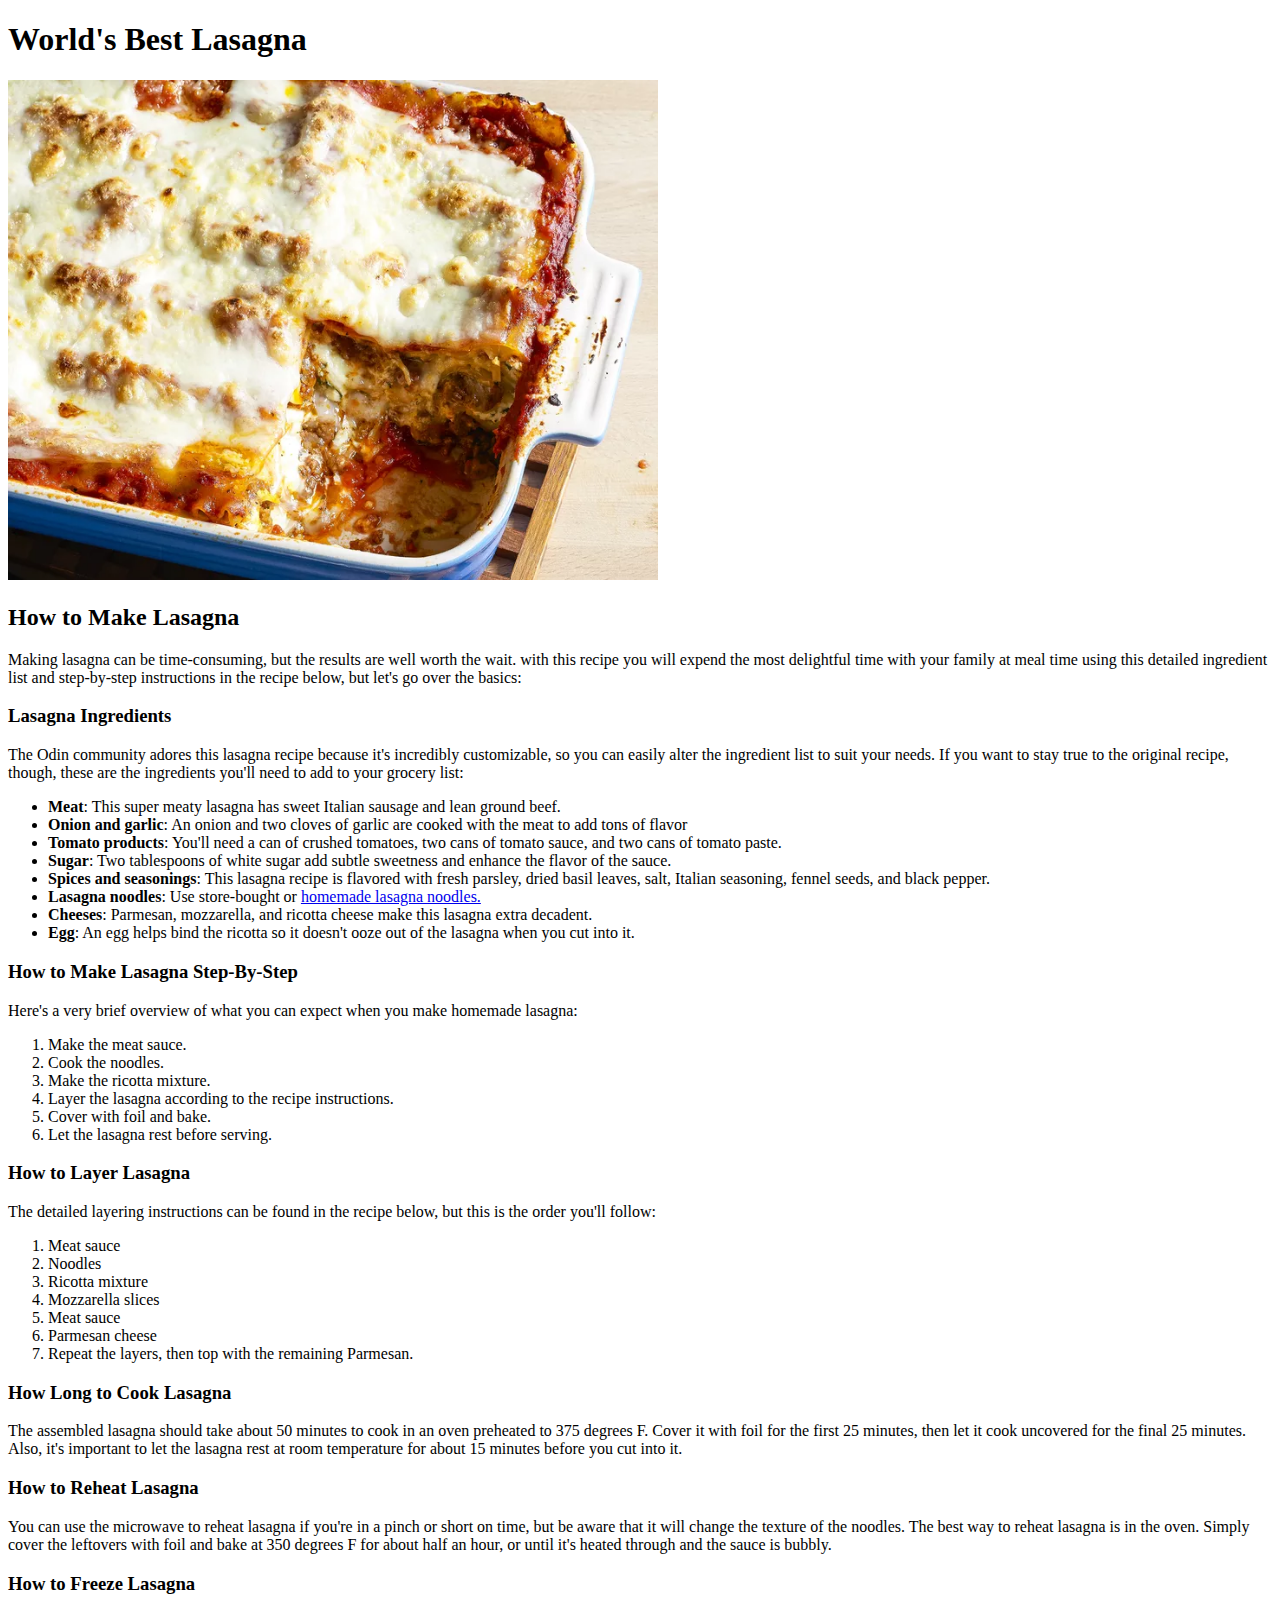
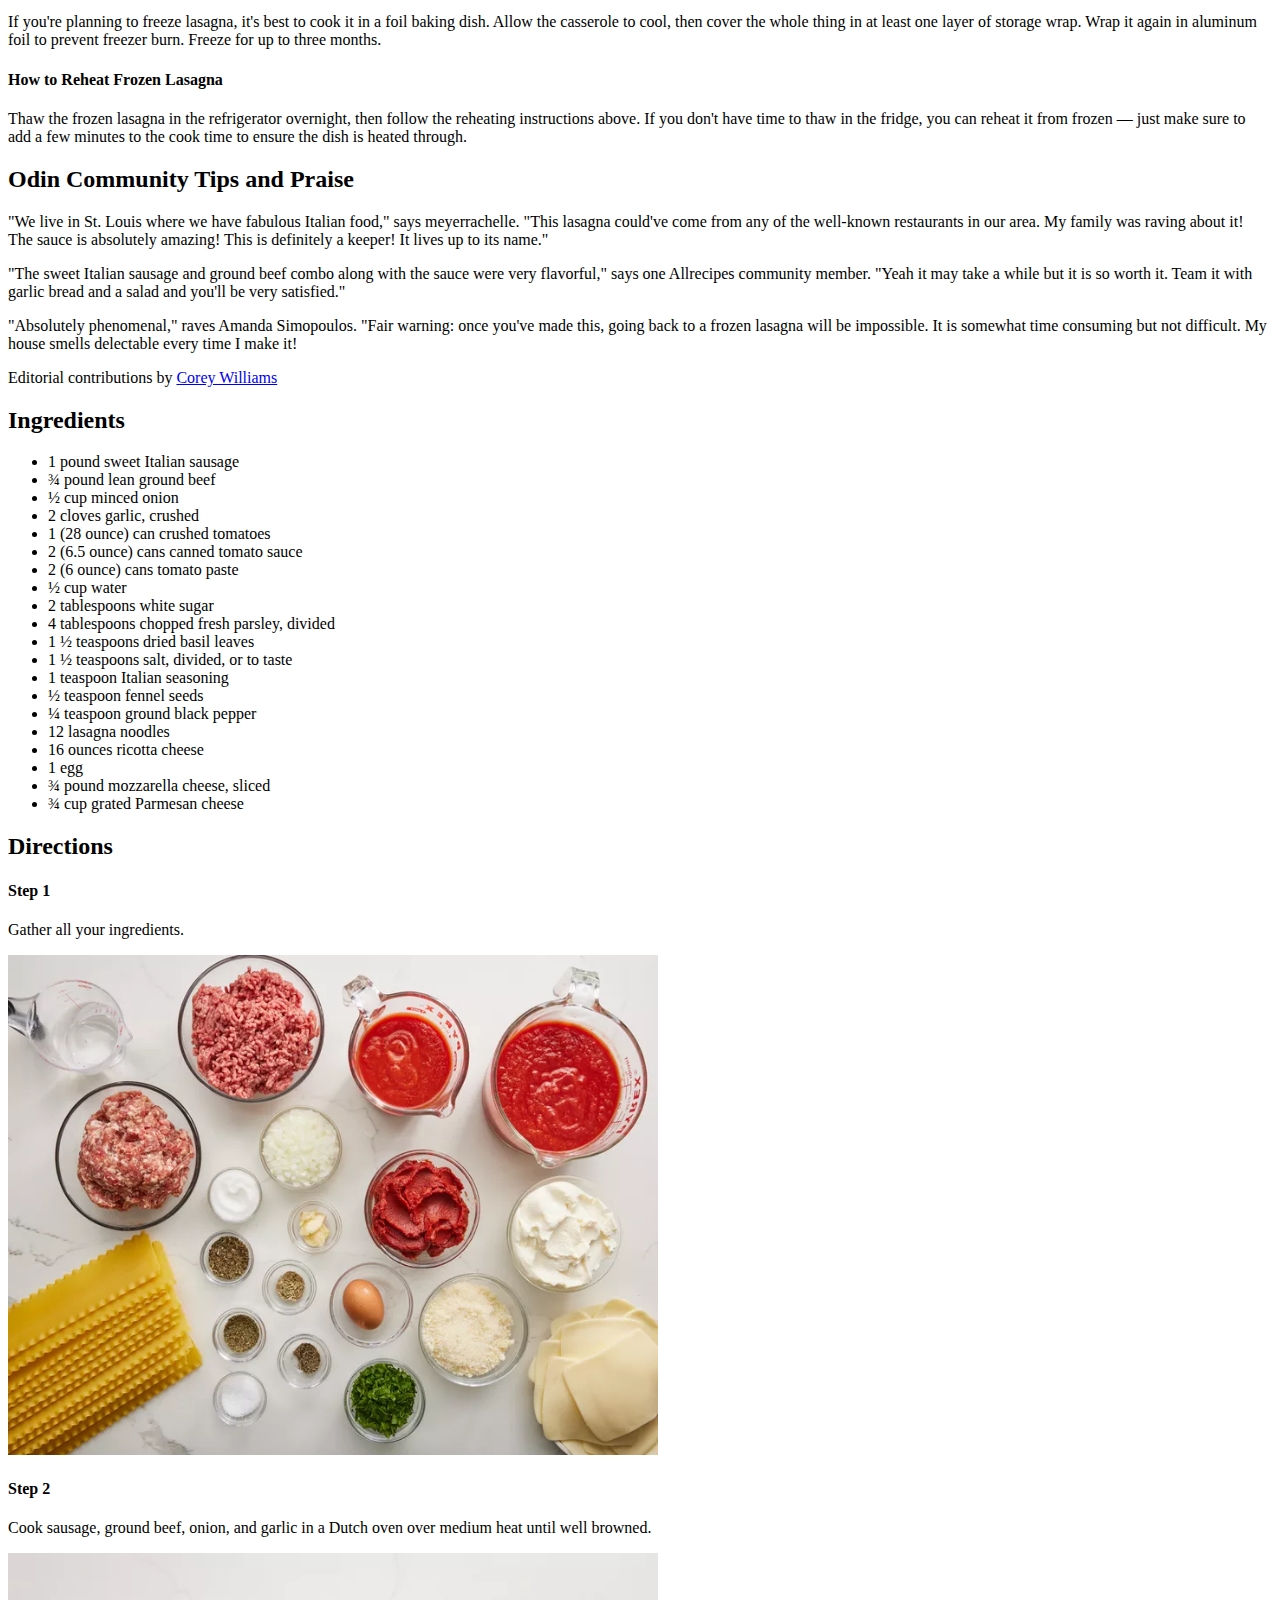
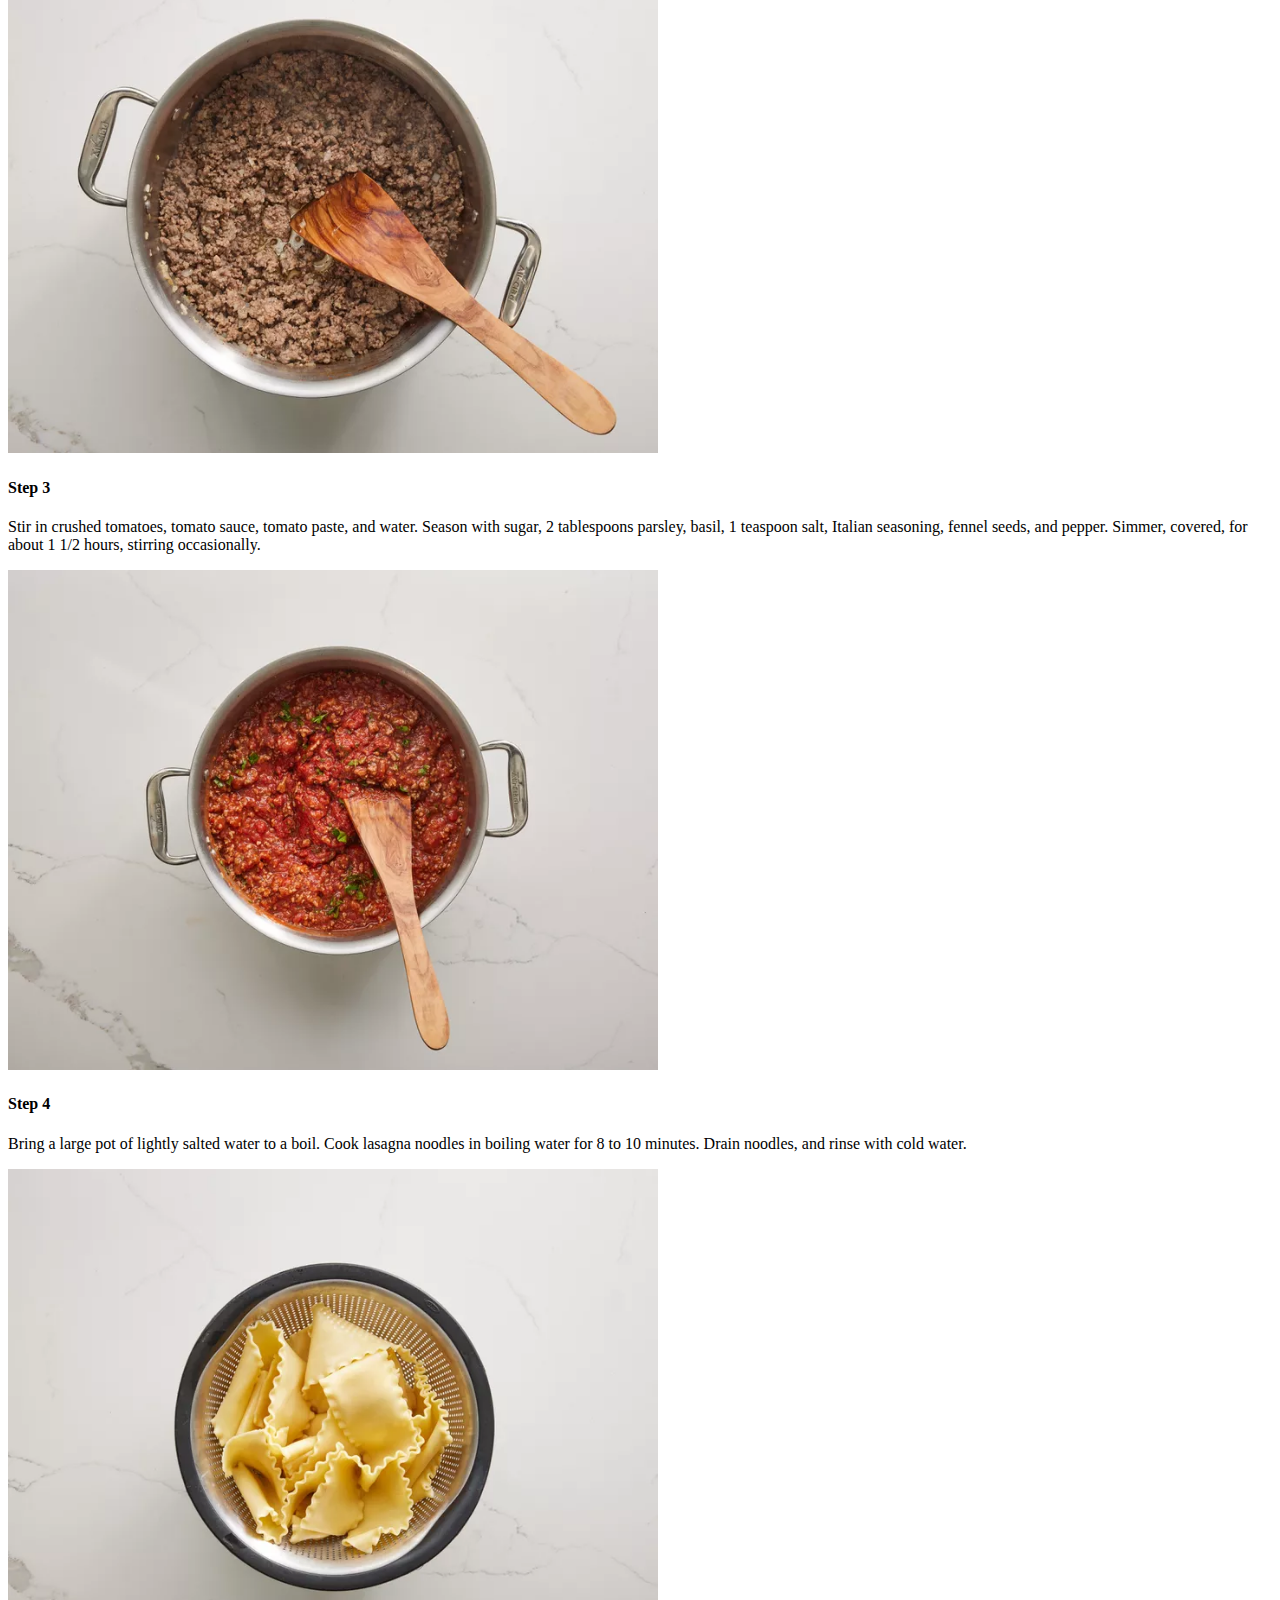
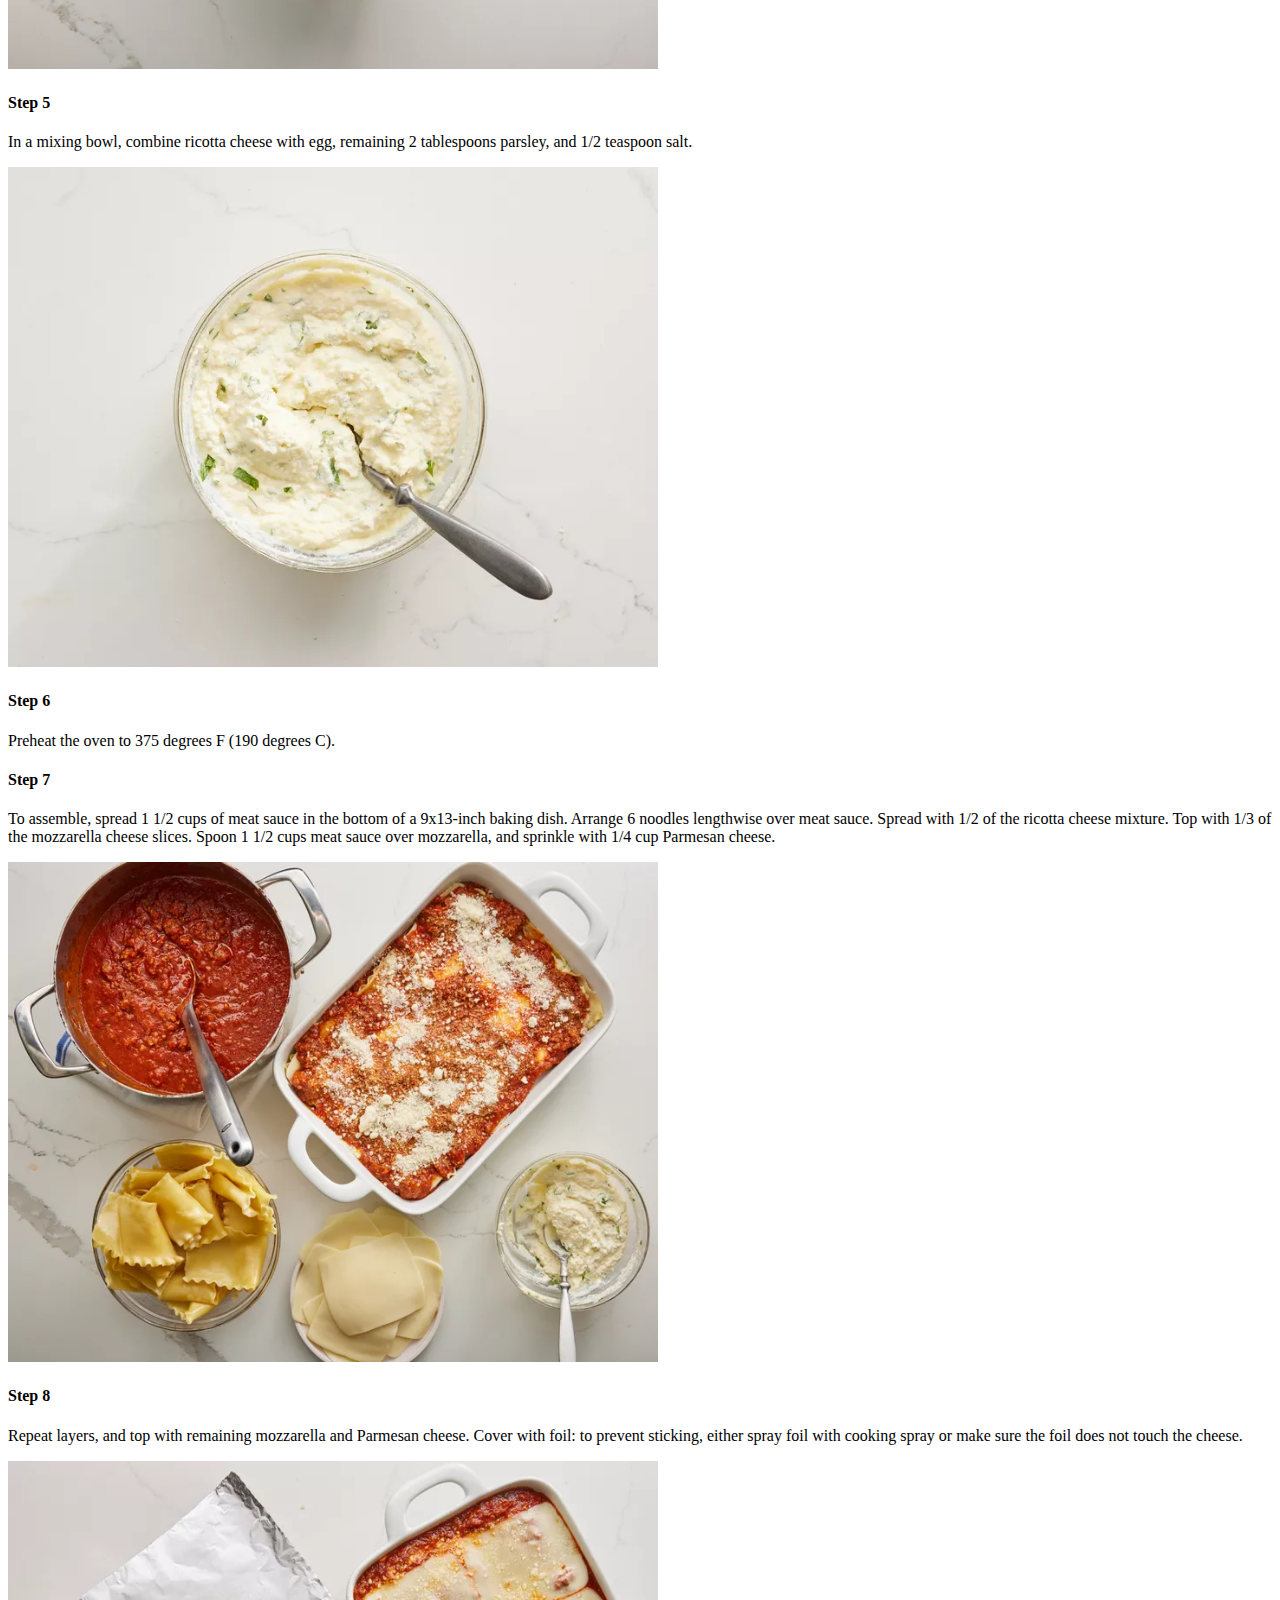
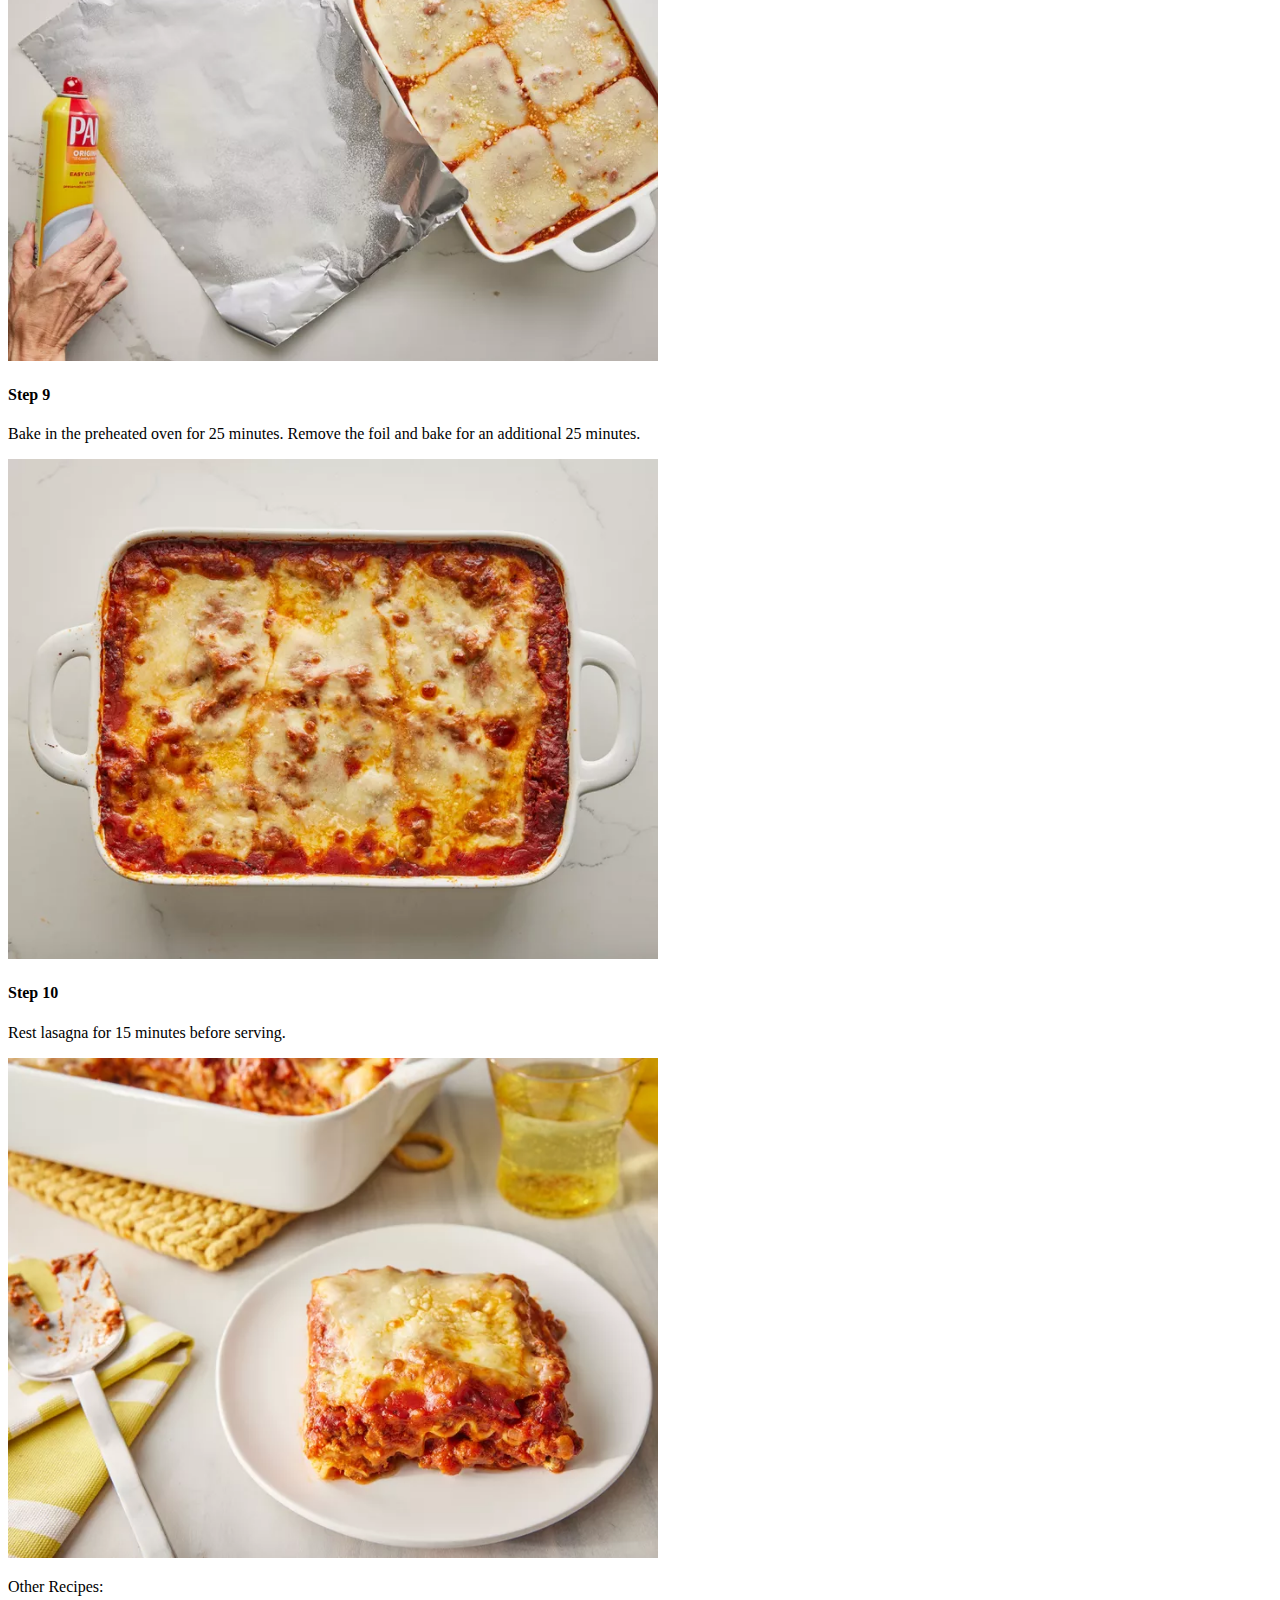
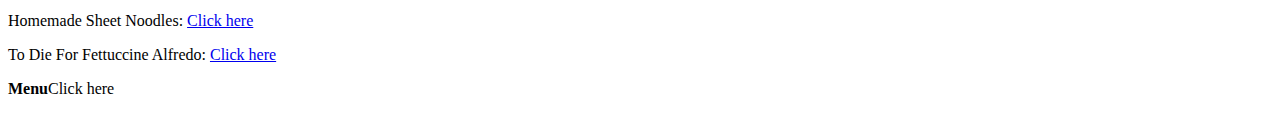
==== recipes/lasagna.html @ e04ec713 "Started the files, followed the instructions and added couple of webs" ====
<!DOCTYPE html>
<html lang="en">
<head>
    <meta charset="UTF-8">
    <meta name="viewport" content="width=device-width, initial-scale=1.0">
    <title>Lasagna recipe</title>
</head>
<body>

    <h1>World's Best Lasagna</h1>

     <p><img src="../img/Lasagna/header.jpg" height="500" width="650" alt="delicious lasagna image"></p>

    <p><h2>How to Make Lasagna</h2></p>
    <p>Making lasagna can be time-consuming, but the results are well worth the wait. with this recipe you will expend the most delightful time with your family at meal time using this detailed ingredient list and step-by-step instructions in the recipe below, but let's go over the basics: </p>
    <p><h3>Lasagna Ingredients</h3></p>
    
    <p>The Odin community adores this lasagna recipe because it's incredibly customizable, so you can easily alter the ingredient list to suit your needs. If you want to stay true to the original recipe, though, these are the ingredients you'll need to add to your grocery list: </p>
         <ul>
            <li><strong>Meat</strong>: This super meaty lasagna has sweet Italian sausage and lean ground beef.</li>
            <li><strong>Onion and garlic</strong>: An onion and two cloves of garlic are cooked with the meat to add tons of flavor</li>
            <li><strong>Tomato products</strong>: You'll need a can of crushed tomatoes, two cans of tomato sauce, and two cans of tomato paste.</li>
            <li><strong>Sugar</strong>: Two tablespoons of white sugar add subtle sweetness and enhance the flavor of the sauce.</li>
            <li><strong>Spices and seasonings</strong>: This lasagna recipe is flavored with fresh parsley, dried basil leaves, salt, Italian seasoning, fennel seeds, and black pepper.</li>
            <li><strong>Lasagna noodles</strong>: Use store-bought or <a href="./homemadenoodles.html" target="_blank" rel="noopener noreferrer"> homemade lasagna noodles.</a></li>
            <li><strong>Cheeses</strong>: Parmesan, mozzarella, and ricotta cheese make this lasagna extra decadent.</li>
            <li><strong>Egg</strong>: An egg helps bind the ricotta so it doesn't ooze out of the lasagna when you cut into it.</li>
         </ul>

    <p><h3>How to Make Lasagna Step-By-Step</h3></p>
    <p>Here's a very brief overview of what you can expect when you make homemade lasagna: </p>

         <ol>
            <li>Make the meat sauce.</li>
            <li>Cook the noodles.</li>
            <li>Make the ricotta mixture.</li>
            <li>Layer the lasagna according to the recipe instructions.</li>
            <li>Cover with foil and bake.</li>
            <li>Let the lasagna rest before serving.</li>
         </ol>

    <p><h3> How to Layer Lasagna</h3></p>
    <p>The detailed layering instructions can be found in the recipe below, but this is the order you'll follow: </p>

         <ol>
             <li>Meat sauce</li>
                    <li>Noodles</li>
                    <li>Ricotta mixture</li>
                    <li>Mozzarella slices</li>
                    <li>Meat sauce</li>
                    <li>Parmesan cheese</li>
                    <li>Repeat the layers, then top with the remaining Parmesan.</li>
         </ol>

    <p><h3>How Long to Cook Lasagna</h3></p>
    <p>The assembled lasagna should take about 50 minutes to cook in an oven preheated to 375 degrees F. Cover it with foil for the first 25 minutes, then let it cook uncovered for the final 25 minutes. Also, it's important to let the lasagna rest at room temperature for about 15 minutes before you cut into it. </p>

    <p><h3>How to Reheat Lasagna</h3></p>
    <p>You can use the microwave to reheat lasagna if you're in a pinch or short on time, but be aware that it will change the texture of the noodles. The best way to reheat lasagna is in the oven. Simply cover the leftovers with foil and bake at 350 degrees F for about half an hour, or until it's heated through and the sauce is bubbly. </p>

    <p><h3>How to Freeze Lasagna </h3></p>
    <p>If you're planning to freeze lasagna, it's best to cook it in a foil baking dish. Allow the casserole to cool, then cover the whole thing in at least one layer of storage wrap. Wrap it again in aluminum foil to prevent freezer burn. Freeze for up to three months. </p>

    <p><h4>How to Reheat Frozen Lasagna </h4></p>
    <p>Thaw the frozen lasagna in the refrigerator overnight, then follow the reheating instructions above. If you don't have time to thaw in the fridge, you can reheat it from frozen — just make sure to add a few minutes to the cook time to ensure the dish is heated through. </p>

    <p><h2>Odin Community Tips and Praise</h2></p>
    <p> "We live in St. Louis where we have fabulous Italian food," says meyerrachelle. "This lasagna could've come from any of the well-known restaurants in our area. My family was raving about it! The sauce is absolutely amazing! This is definitely a keeper! It lives up to its name."
    <p>"The sweet Italian sausage and ground beef combo along with the sauce were very flavorful," says one Allrecipes community member. "Yeah it may take a while but it is so worth it. Team it with garlic bread and a salad and you'll be very satisfied."</p>
    <p>"Absolutely phenomenal," raves Amanda Simopoulos. "Fair warning: once you've made this, going back to a frozen lasagna will be impossible. It is somewhat time consuming but not difficult. My house smells delectable every time I make it!</p>
    <p>Editorial contributions by <a href="https://www.allrecipes.com/author/corey-williams/">Corey Williams</a> </p>

    <p><h2><strong>Ingredients</strong></h2></p>
    <ul>
        <li>1 pound sweet Italian sausage</li>
        <li>¾ pound lean ground beef</li>
        <li>½ cup minced onion</li>
        <li>2 cloves garlic, crushed</li>
        <li>1 (28 ounce) can crushed tomatoes</li>
        <li>2 (6.5 ounce) cans canned tomato sauce</li>
        <li>2 (6 ounce) cans tomato paste</li>
        <li>½ cup water</li>
        <li>2 tablespoons white sugar</li>
        <li>4 tablespoons chopped fresh parsley, divided</li>
        <li>1 ½ teaspoons dried basil leaves</li>
        <li>1 ½ teaspoons salt, divided, or to taste</li>
        <li>1 teaspoon Italian seasoning</li>
        <li>½ teaspoon fennel seeds</li>
        <li>¼ teaspoon ground black pepper</li>
        <li>12 lasagna noodles</li>
        <li>16 ounces ricotta cheese</li>
        <li>1 egg</li>
        <li>¾ pound mozzarella cheese, sliced</li>
        <li>¾ cup grated Parmesan cheese</li>
    </ul>

    <p><h2>Directions</h2></p>
    <p><h4><strong>Step 1</strong></h4></p>
    <p>Gather all your ingredients. </p>
    <img src="../img/Lasagna/step1.jgp" alt="Image of all ingredient together" height="500" width="650">
   
    <p><h4><strong>Step 2</strong></h4></p>
    <p>Cook sausage, ground beef, onion, and garlic in a Dutch oven over medium heat until well browned. </p>
    <img src="../img/Lasagna/step2.jpg" alt="brown ground beef" height="500" width="650">

    <p><h4><strong>Step 3</strong></h4></p>
    <p>Stir in crushed tomatoes, tomato sauce, tomato paste, and water. Season with sugar, 2 tablespoons parsley, basil, 1 teaspoon salt, Italian seasoning, fennel seeds, and pepper. Simmer, covered, for about 1 1/2 hours, stirring occasionally. </p>
    <img src="../img/Lasagna/step3.jpg" alt="Photo of the salsa" height="500" width="650">

    <p><h4><strong>Step 4</strong></h4></p>
    <p>Bring a large pot of lightly salted water to a boil. Cook lasagna noodles in boiling water for 8 to 10 minutes. Drain noodles, and rinse with cold water. </p>
    <img src="../img/Lasagna/step4.jpg" alt="image of the noodles" height="500" width="650">

    <p><h4><strong>Step 5</strong></h4></p>
    <p>In a mixing bowl, combine ricotta cheese with egg, remaining 2 tablespoons parsley, and 1/2 teaspoon salt. </p>
    <img src="../img/Lasagna/step5.jpg" alt="Mix of Egg with riccotta cheese" height="500" width="650">

    <p><h4><strong>Step 6</strong></h4></p>
    <p>Preheat the oven to 375 degrees F (190 degrees C). </p>

    <p><h4><strong>Step 7</strong></h4></p>
    <p>To assemble, spread 1 1/2 cups of meat sauce in the bottom of a 9x13-inch baking dish. Arrange 6 noodles lengthwise over meat sauce. Spread with 1/2 of the ricotta cheese mixture. Top with 1/3 of the mozzarella cheese slices. Spoon 1 1/2 cups meat sauce over mozzarella, and sprinkle with 1/4 cup Parmesan cheese. </p>
    <img src="../img/Lasagna/step7.jpg" alt="Example of lasagna assembled" height="500" width="650">

    <p><h4><strong>Step 8</strong></h4></p>
    <p>Repeat layers, and top with remaining mozzarella and Parmesan cheese. Cover with foil: to prevent sticking, either spray foil with cooking spray or make sure the foil does not touch the cheese. </p>
    <img src="../img/Lasagna/step8.jpg" alt="oil the aluminum" height="500" width="650">

    <p><h4><strong>Step 9</strong></h4></p>
    <p>Bake in the preheated oven for 25 minutes. Remove the foil and bake for an additional 25 minutes. </p>
    <img src="../img/Lasagna/step9.jpg" alt="finished lasagna" height="500" width="650">

    <p><h4><strong>Step 10</strong></h4></p>
    <p>Rest lasagna for 15 minutes before serving. </p>
    <img src="../img/Lasagna/step10.jpg" alt="lasagna served" height="500" width="650">

    <p>Other Recipes:</p>
    <p>Homemade Sheet Noodles: <a href="../recipes/homemadenoodles.html" target="_blank" rel="noopener noreferrer">Click here</a></p>
    <p>To Die For Fettuccine Alfredo: <a href="../recipes/pastalfredo.html" target="_blank" rel="noopener noreferrer">Click here</a></p>
    <p><strong>Menu</strong><a href="../index.html"></a>Click here</p>
</body>
</html>
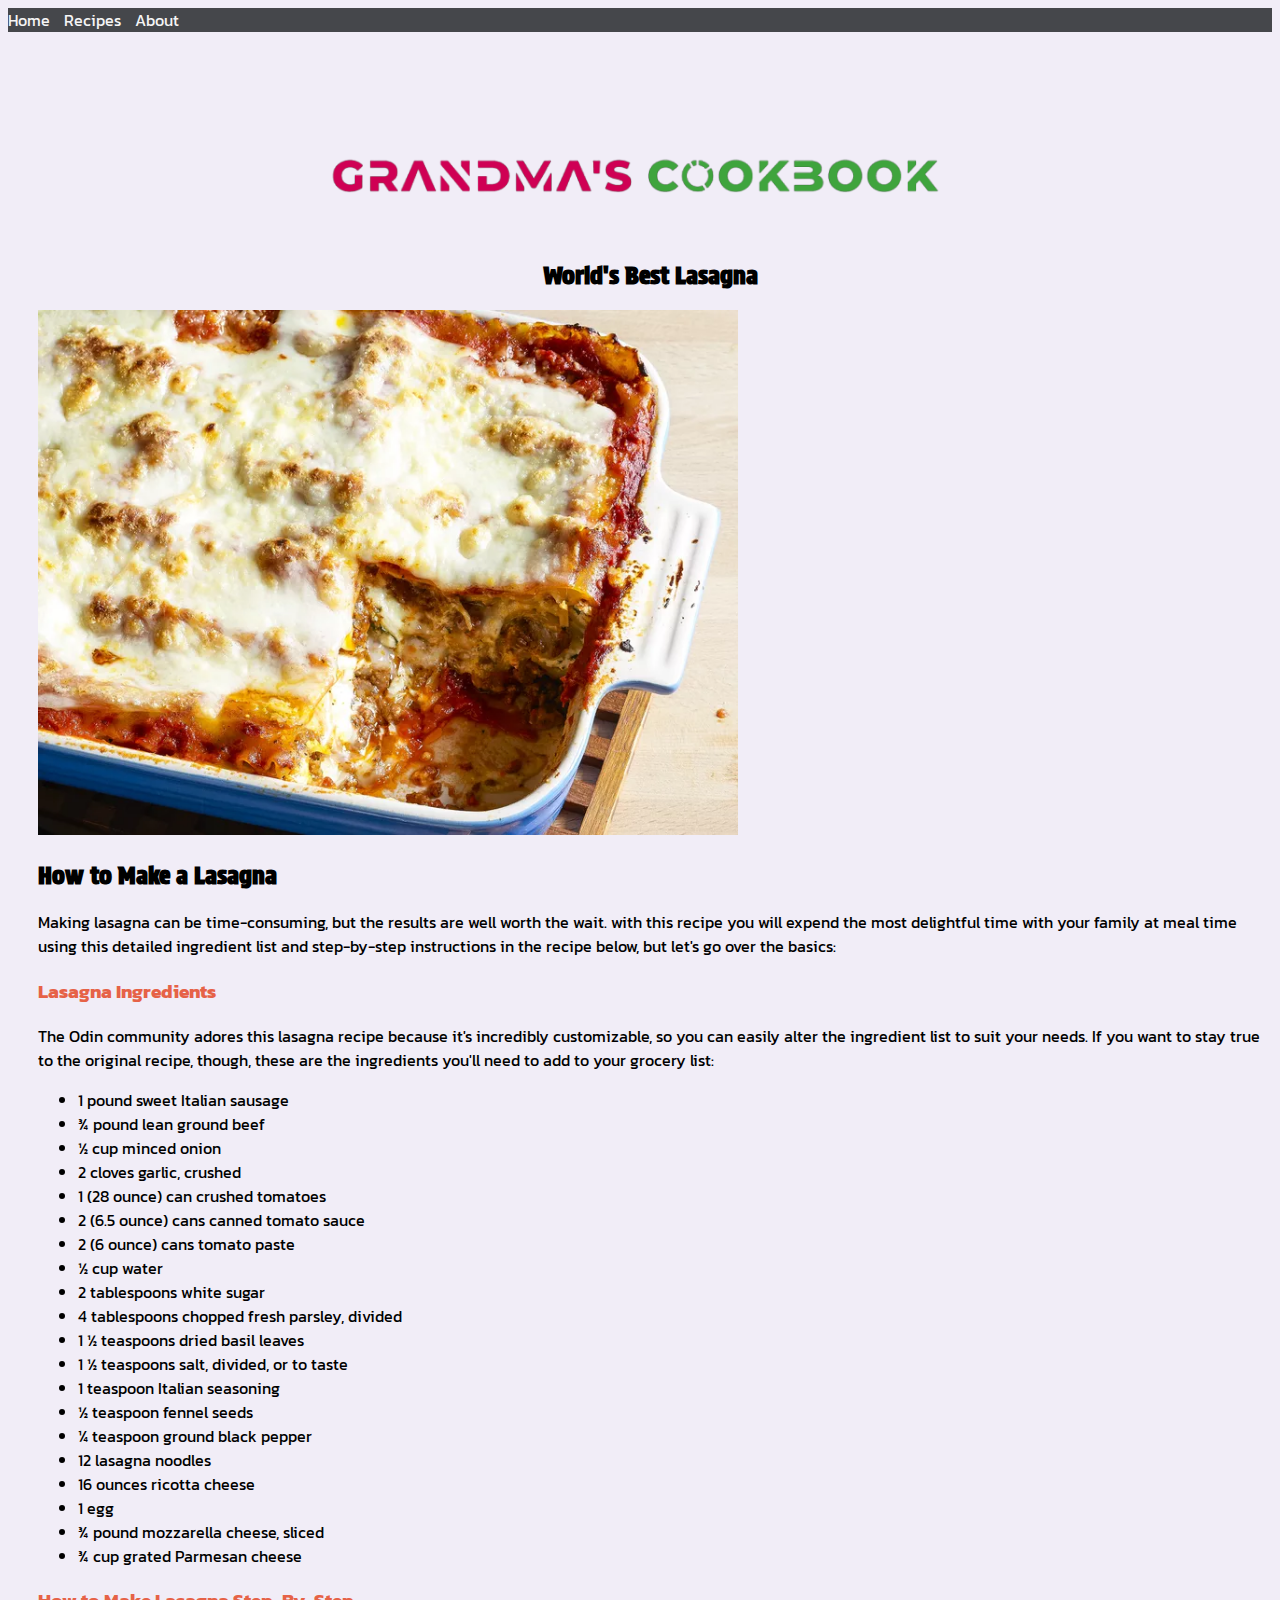
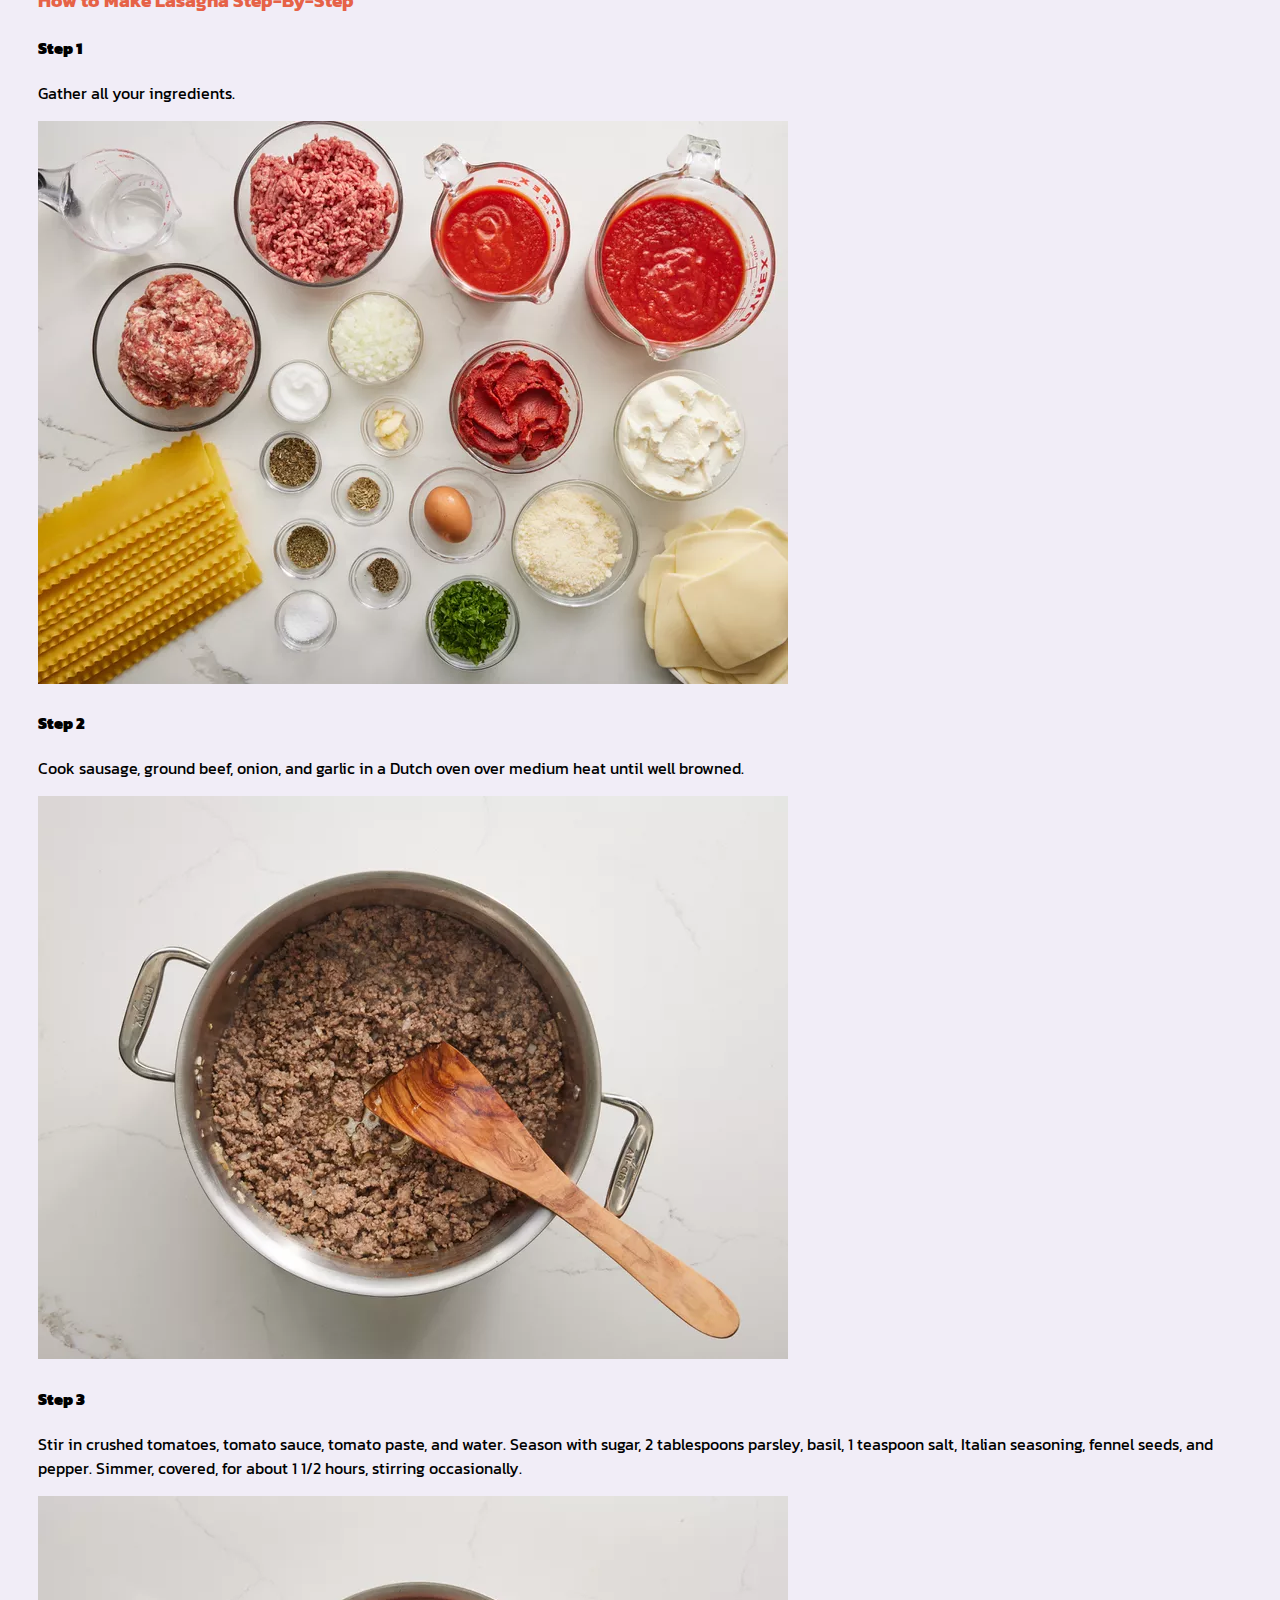
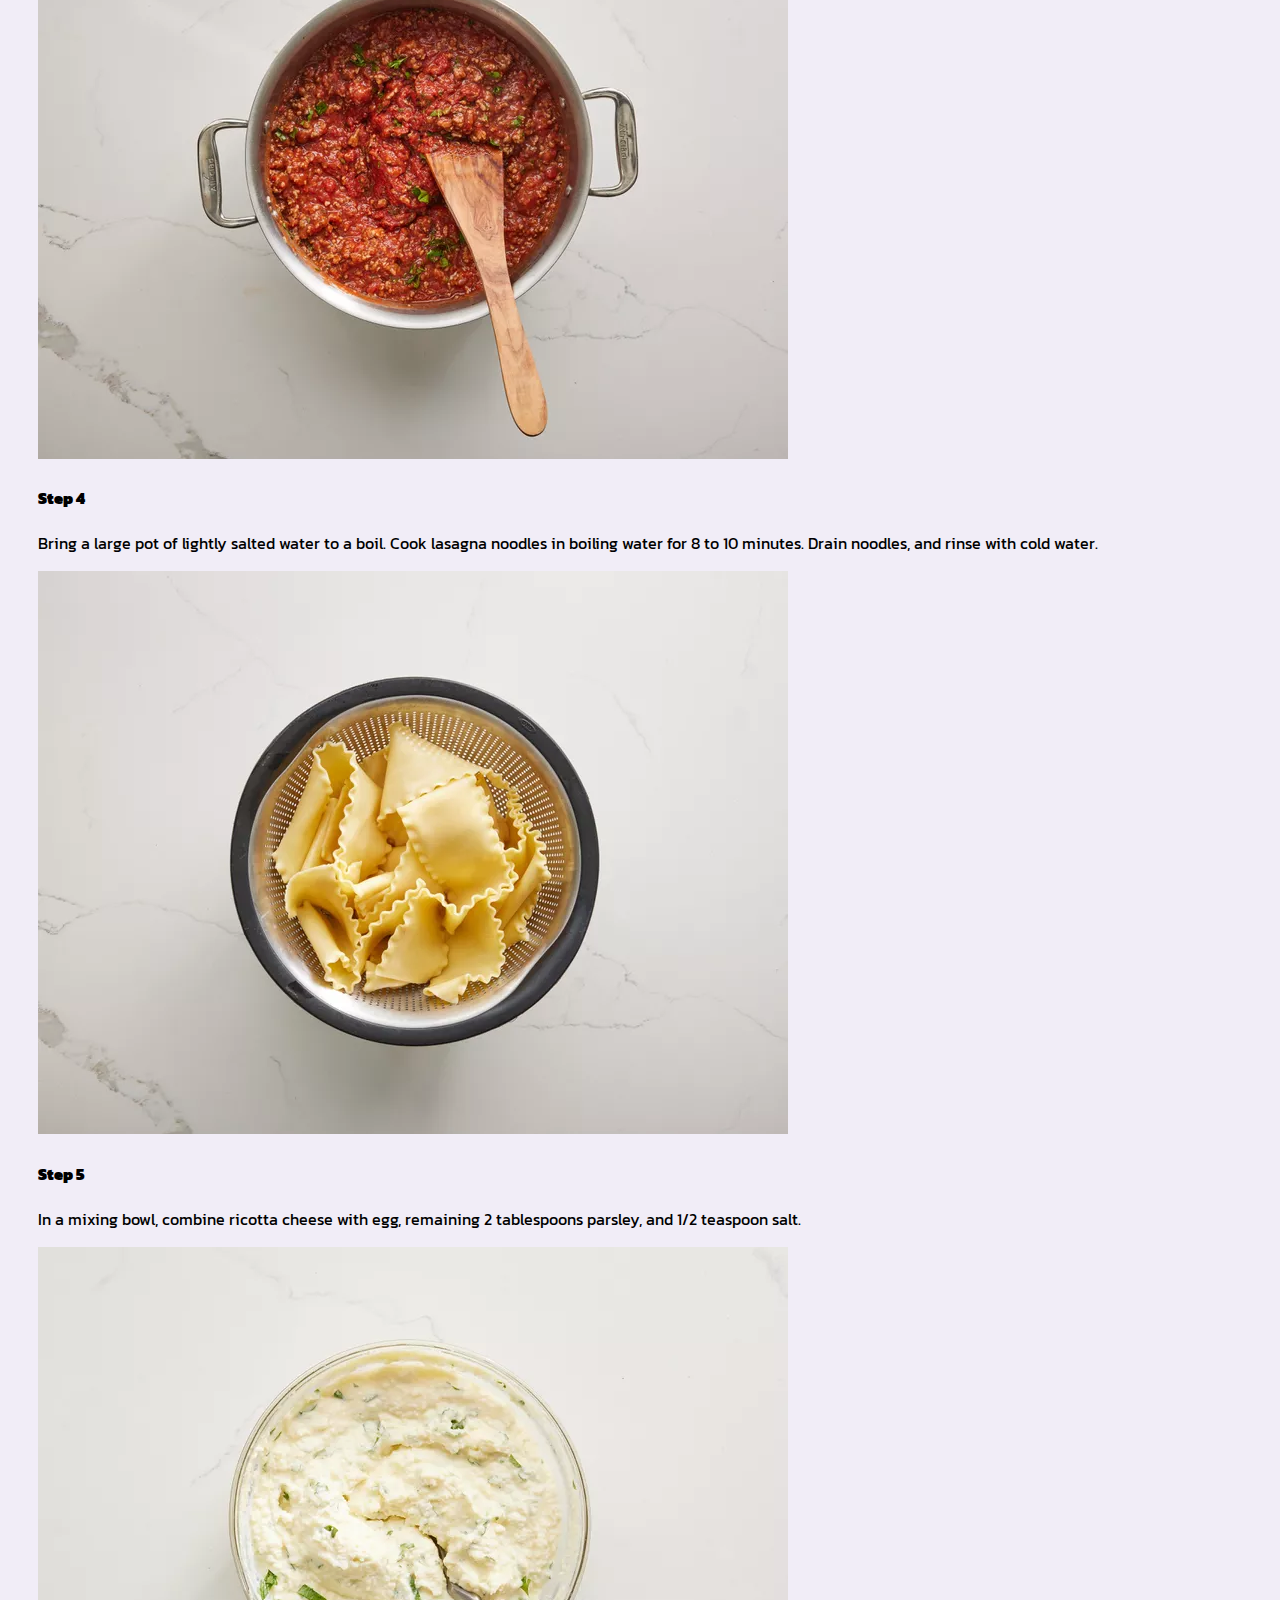
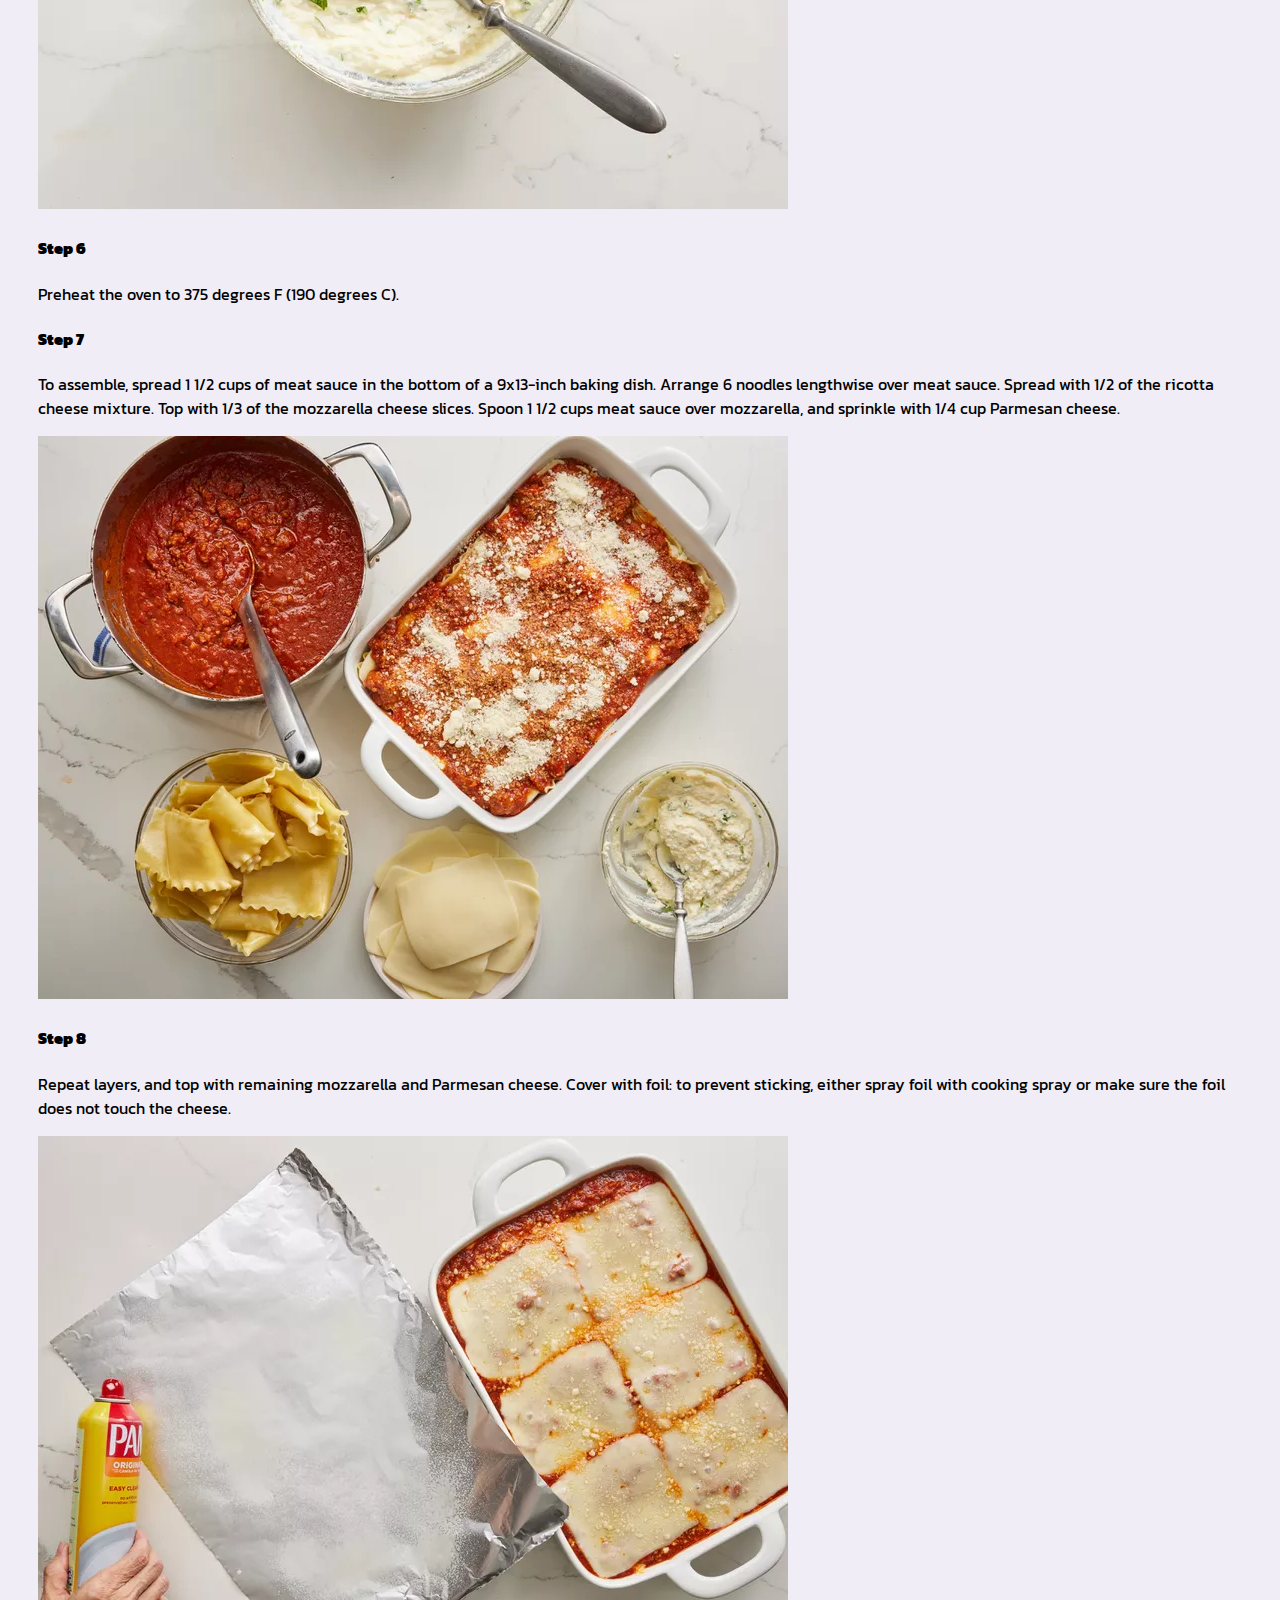
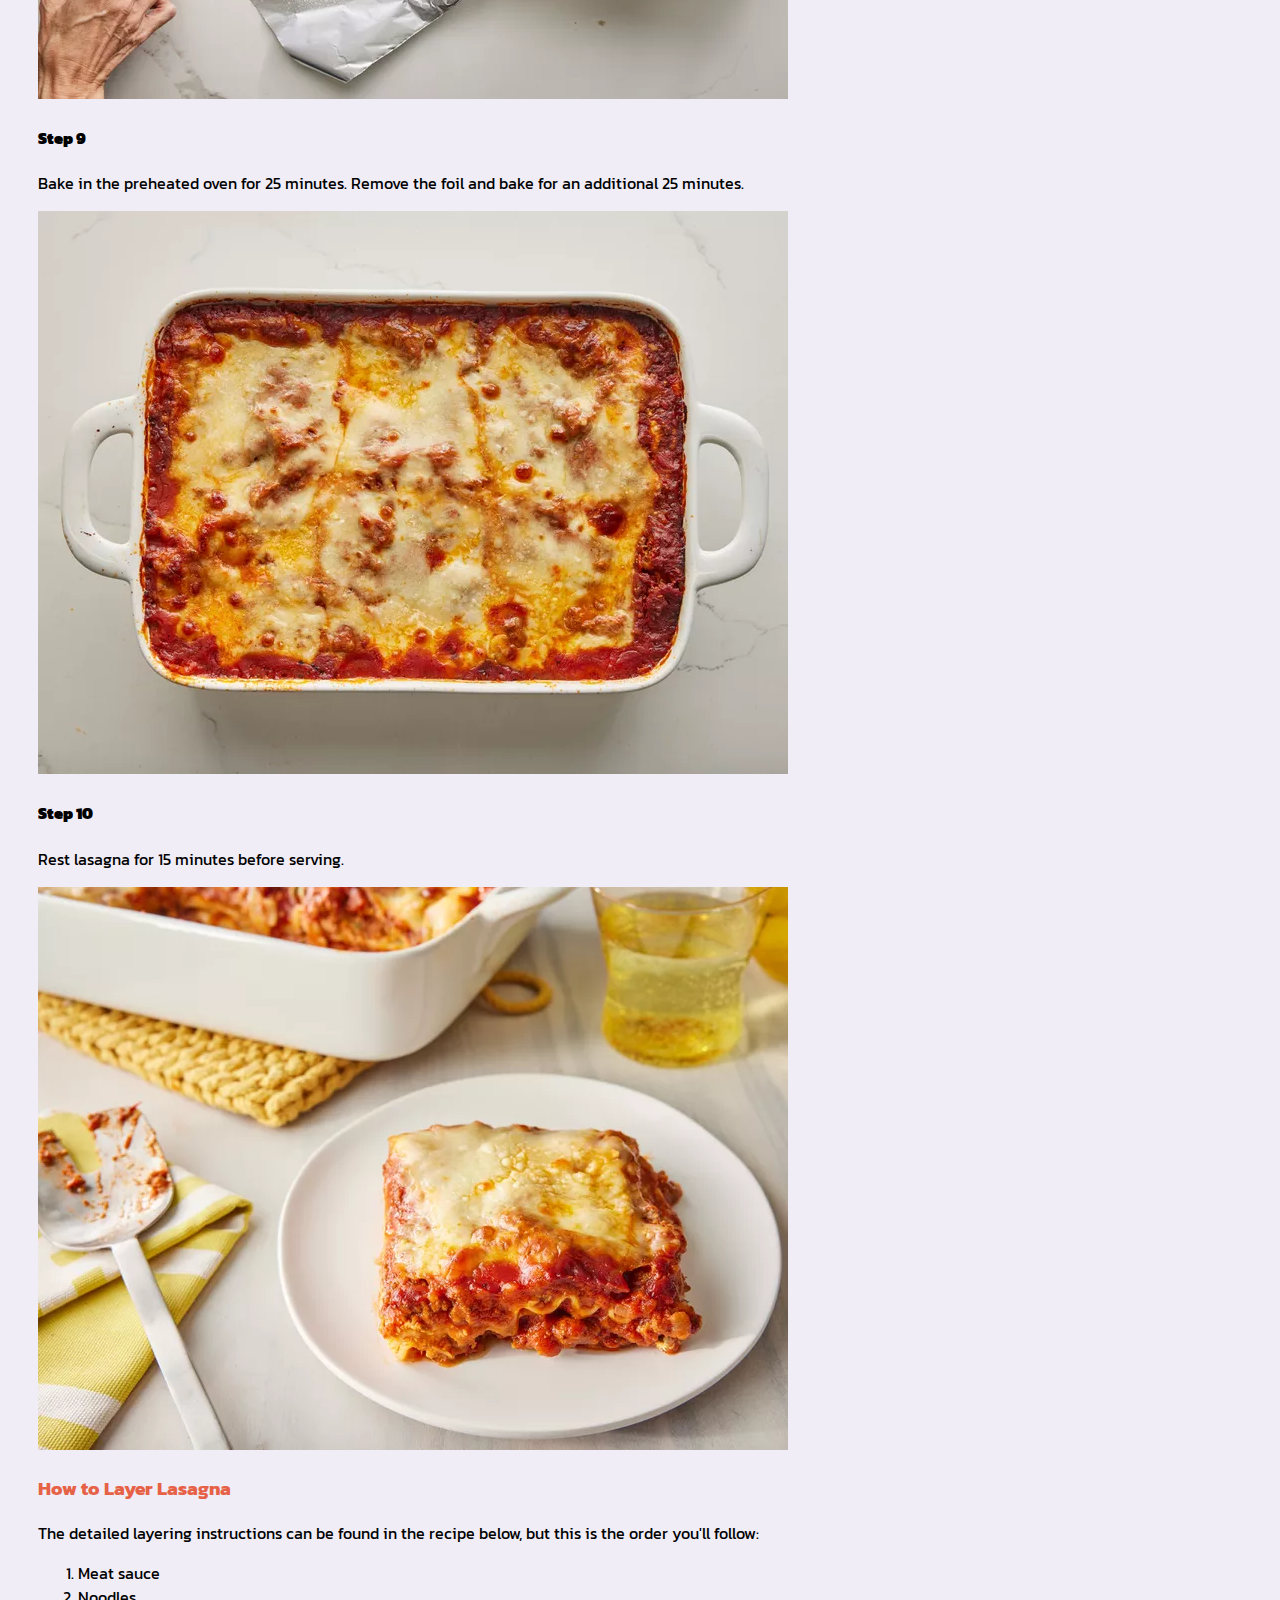
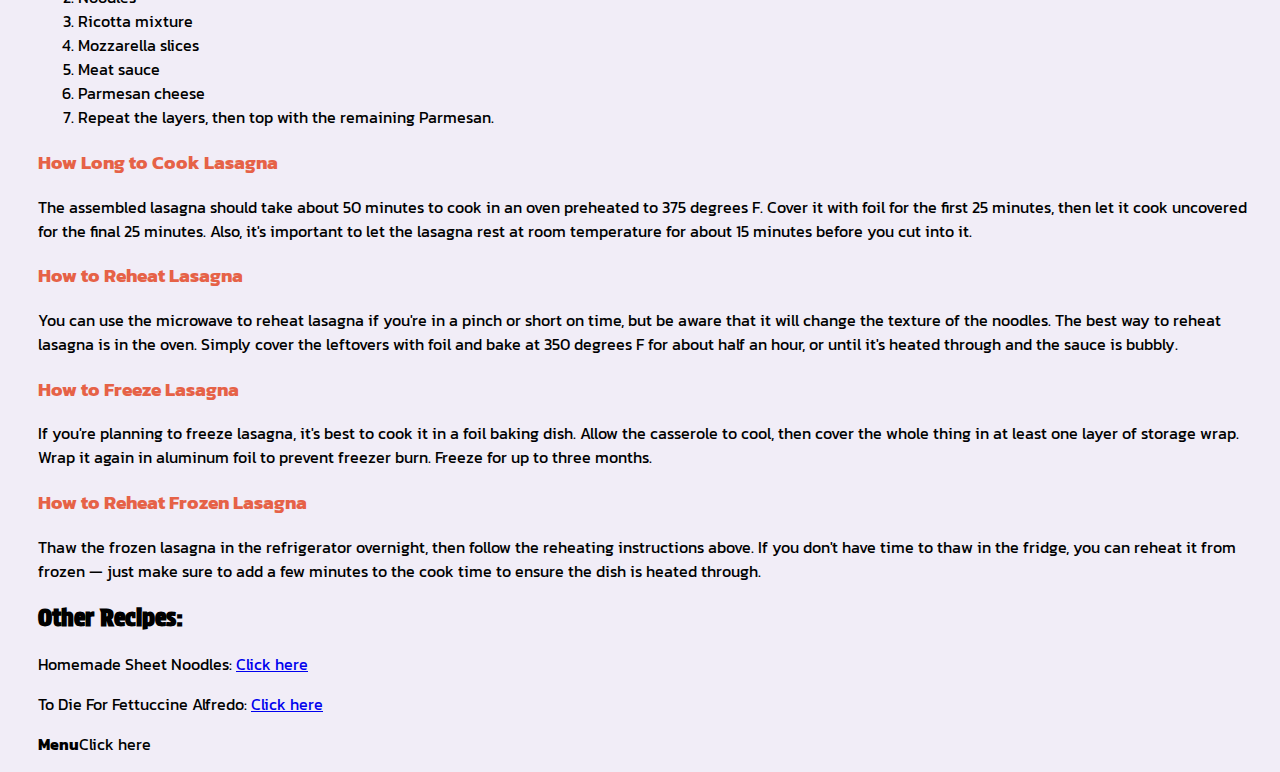
==== commit 7ebc6a64: "En esta confirmación, se realizaron las siguientes modificaciones:" ====
--- a/recipes/lasagna.html
+++ b/recipes/lasagna.html
@@ -3,140 +3,141 @@
 <head>
     <meta charset="UTF-8">
     <meta name="viewport" content="width=device-width, initial-scale=1.0">
+    <link rel="stylesheet" href="../styles.css">
     <title>Lasagna recipe</title>
 </head>
 <body>
 
-    <h1>World's Best Lasagna</h1>
+    <nav>
+        <a href="../index.html" class="menu">Home</a>
+        <a href="../index.html" class="menu">Recipes</a>
+        <!-- <div class="Desp menu">
+            <a href="./recipes/lasagna.html" class="Menu2">World's Best Lasagna</a>
+            <a href="./recipes/homemadenoodles.html" class="Menu2">Homemade Lasagna Sheets</a>
+            <a href="./recipes/pastalfredo.html" class="Menu2">To Die For Fettuccine Alfredo</a>
+        </div> -->
+        <a href="https://github.com/MrRawRex/odin-recipes" class="menu">About</a>
+    </nav>
 
-     <p><img src="../img/Lasagna/header.jpg" height="500" width="650" alt="delicious lasagna image"></p>
+    <header>
+        <div class="header-container"><img src="../img/header.png" alt="Header Grandmacookbook" id="header-img"></div>
+    </header>
 
-    <p><h2>How to Make Lasagna</h2></p>
-    <p>Making lasagna can be time-consuming, but the results are well worth the wait. with this recipe you will expend the most delightful time with your family at meal time using this detailed ingredient list and step-by-step instructions in the recipe below, but let's go over the basics: </p>
-    <p><h3>Lasagna Ingredients</h3></p>
-    
-    <p>The Odin community adores this lasagna recipe because it's incredibly customizable, so you can easily alter the ingredient list to suit your needs. If you want to stay true to the original recipe, though, these are the ingredients you'll need to add to your grocery list: </p>
-         <ul>
-            <li><strong>Meat</strong>: This super meaty lasagna has sweet Italian sausage and lean ground beef.</li>
-            <li><strong>Onion and garlic</strong>: An onion and two cloves of garlic are cooked with the meat to add tons of flavor</li>
-            <li><strong>Tomato products</strong>: You'll need a can of crushed tomatoes, two cans of tomato sauce, and two cans of tomato paste.</li>
-            <li><strong>Sugar</strong>: Two tablespoons of white sugar add subtle sweetness and enhance the flavor of the sauce.</li>
-            <li><strong>Spices and seasonings</strong>: This lasagna recipe is flavored with fresh parsley, dried basil leaves, salt, Italian seasoning, fennel seeds, and black pepper.</li>
-            <li><strong>Lasagna noodles</strong>: Use store-bought or <a href="./homemadenoodles.html" target="_blank" rel="noopener noreferrer"> homemade lasagna noodles.</a></li>
-            <li><strong>Cheeses</strong>: Parmesan, mozzarella, and ricotta cheese make this lasagna extra decadent.</li>
-            <li><strong>Egg</strong>: An egg helps bind the ricotta so it doesn't ooze out of the lasagna when you cut into it.</li>
-         </ul>
+    <section class="article-lasagna-container">
+        
+        <div class="article-lasagna-header">
+            <h2 id="lasagna-title">World's Best Lasagna</h2>
 
-    <p><h3>How to Make Lasagna Step-By-Step</h3></p>
-    <p>Here's a very brief overview of what you can expect when you make homemade lasagna: </p>
+         <img class="lasagna img" id="lasagna-img-finished" src="../img/Lasagna/header.jpg" alt="delicious lasagna image">
+   
+         <p><h2>How to Make a Lasagna</h2></p>
+         <p>Making lasagna can be time-consuming, but the results are well worth the wait. with this recipe you will expend the most delightful time with your family at meal time using this detailed ingredient list and step-by-step instructions in the recipe below, but let's go over the basics: </p>
+        </div>
+  
+        <div class="article-lasagna-ingredients">
+            <p><h3>Lasagna Ingredients</h3></p>
+            <p>The Odin community adores this lasagna recipe because it's incredibly customizable, so you can easily alter the ingredient list to suit your needs. If you want to stay true to the original recipe, though, these are the ingredients you'll need to add to your grocery list: </p>
+            
+            <ul>
+                <li>1 pound sweet Italian sausage</li>
+                <li>¾ pound lean ground beef</li>
+                <li>½ cup minced onion</li>
+                <li>2 cloves garlic, crushed</li>
+                <li>1 (28 ounce) can crushed tomatoes</li>
+                <li>2 (6.5 ounce) cans canned tomato sauce</li>
+                <li>2 (6 ounce) cans tomato paste</li>
+                <li>½ cup water</li>
+                <li>2 tablespoons white sugar</li>
+                <li>4 tablespoons chopped fresh parsley, divided</li>
+                <li>1 ½ teaspoons dried basil leaves</li>
+                <li>1 ½ teaspoons salt, divided, or to taste</li>
+                <li>1 teaspoon Italian seasoning</li>
+                <li>½ teaspoon fennel seeds</li>
+                <li>¼ teaspoon ground black pepper</li>
+                <li>12 lasagna noodles</li>
+                <li>16 ounces ricotta cheese</li>
+                <li>1 egg</li>
+                <li>¾ pound mozzarella cheese, sliced</li>
+                <li>¾ cup grated Parmesan cheese</li>
+            </ul>
+        </div>
 
-         <ol>
-            <li>Make the meat sauce.</li>
-            <li>Cook the noodles.</li>
-            <li>Make the ricotta mixture.</li>
-            <li>Layer the lasagna according to the recipe instructions.</li>
-            <li>Cover with foil and bake.</li>
-            <li>Let the lasagna rest before serving.</li>
-         </ol>
-
-    <p><h3> How to Layer Lasagna</h3></p>
-    <p>The detailed layering instructions can be found in the recipe below, but this is the order you'll follow: </p>
-
-         <ol>
-             <li>Meat sauce</li>
-                    <li>Noodles</li>
-                    <li>Ricotta mixture</li>
-                    <li>Mozzarella slices</li>
-                    <li>Meat sauce</li>
-                    <li>Parmesan cheese</li>
-                    <li>Repeat the layers, then top with the remaining Parmesan.</li>
-         </ol>
-
-    <p><h3>How Long to Cook Lasagna</h3></p>
-    <p>The assembled lasagna should take about 50 minutes to cook in an oven preheated to 375 degrees F. Cover it with foil for the first 25 minutes, then let it cook uncovered for the final 25 minutes. Also, it's important to let the lasagna rest at room temperature for about 15 minutes before you cut into it. </p>
-
-    <p><h3>How to Reheat Lasagna</h3></p>
-    <p>You can use the microwave to reheat lasagna if you're in a pinch or short on time, but be aware that it will change the texture of the noodles. The best way to reheat lasagna is in the oven. Simply cover the leftovers with foil and bake at 350 degrees F for about half an hour, or until it's heated through and the sauce is bubbly. </p>
-
-    <p><h3>How to Freeze Lasagna </h3></p>
-    <p>If you're planning to freeze lasagna, it's best to cook it in a foil baking dish. Allow the casserole to cool, then cover the whole thing in at least one layer of storage wrap. Wrap it again in aluminum foil to prevent freezer burn. Freeze for up to three months. </p>
-
-    <p><h4>How to Reheat Frozen Lasagna </h4></p>
-    <p>Thaw the frozen lasagna in the refrigerator overnight, then follow the reheating instructions above. If you don't have time to thaw in the fridge, you can reheat it from frozen — just make sure to add a few minutes to the cook time to ensure the dish is heated through. </p>
-
-    <p><h2>Odin Community Tips and Praise</h2></p>
-    <p> "We live in St. Louis where we have fabulous Italian food," says meyerrachelle. "This lasagna could've come from any of the well-known restaurants in our area. My family was raving about it! The sauce is absolutely amazing! This is definitely a keeper! It lives up to its name."
-    <p>"The sweet Italian sausage and ground beef combo along with the sauce were very flavorful," says one Allrecipes community member. "Yeah it may take a while but it is so worth it. Team it with garlic bread and a salad and you'll be very satisfied."</p>
-    <p>"Absolutely phenomenal," raves Amanda Simopoulos. "Fair warning: once you've made this, going back to a frozen lasagna will be impossible. It is somewhat time consuming but not difficult. My house smells delectable every time I make it!</p>
-    <p>Editorial contributions by <a href="https://www.allrecipes.com/author/corey-williams/">Corey Williams</a> </p>
-
-    <p><h2><strong>Ingredients</strong></h2></p>
-    <ul>
-        <li>1 pound sweet Italian sausage</li>
-        <li>¾ pound lean ground beef</li>
-        <li>½ cup minced onion</li>
-        <li>2 cloves garlic, crushed</li>
-        <li>1 (28 ounce) can crushed tomatoes</li>
-        <li>2 (6.5 ounce) cans canned tomato sauce</li>
-        <li>2 (6 ounce) cans tomato paste</li>
-        <li>½ cup water</li>
-        <li>2 tablespoons white sugar</li>
-        <li>4 tablespoons chopped fresh parsley, divided</li>
-        <li>1 ½ teaspoons dried basil leaves</li>
-        <li>1 ½ teaspoons salt, divided, or to taste</li>
-        <li>1 teaspoon Italian seasoning</li>
-        <li>½ teaspoon fennel seeds</li>
-        <li>¼ teaspoon ground black pepper</li>
-        <li>12 lasagna noodles</li>
-        <li>16 ounces ricotta cheese</li>
-        <li>1 egg</li>
-        <li>¾ pound mozzarella cheese, sliced</li>
-        <li>¾ cup grated Parmesan cheese</li>
-    </ul>
-
-    <p><h2>Directions</h2></p>
-    <p><h4><strong>Step 1</strong></h4></p>
-    <p>Gather all your ingredients. </p>
-    <img src="../img/Lasagna/step1.jgp" alt="Image of all ingredient together" height="500" width="650">
+       <div class="article-lasagna-steps">
+         <p><h3>How to Make Lasagna Step-By-Step</h3></p>
+         <p><h4><strong>Step 1</strong></h4></p>
+         <p>Gather all your ingredients. </p>
+         <img src="../img/Lasagna/step1.jgp" alt="Image of all ingredient together" height="500" width="650">
+      
+         <p><h4><strong>Step 2</strong></h4></p>
+         <p>Cook sausage, ground beef, onion, and garlic in a Dutch oven over medium heat until well browned. </p>
+         <img src="../img/Lasagna/step2.jpg" alt="brown ground beef" height="500" width="650">
    
-    <p><h4><strong>Step 2</strong></h4></p>
-    <p>Cook sausage, ground beef, onion, and garlic in a Dutch oven over medium heat until well browned. </p>
-    <img src="../img/Lasagna/step2.jpg" alt="brown ground beef" height="500" width="650">
-
-    <p><h4><strong>Step 3</strong></h4></p>
-    <p>Stir in crushed tomatoes, tomato sauce, tomato paste, and water. Season with sugar, 2 tablespoons parsley, basil, 1 teaspoon salt, Italian seasoning, fennel seeds, and pepper. Simmer, covered, for about 1 1/2 hours, stirring occasionally. </p>
-    <img src="../img/Lasagna/step3.jpg" alt="Photo of the salsa" height="500" width="650">
-
-    <p><h4><strong>Step 4</strong></h4></p>
-    <p>Bring a large pot of lightly salted water to a boil. Cook lasagna noodles in boiling water for 8 to 10 minutes. Drain noodles, and rinse with cold water. </p>
-    <img src="../img/Lasagna/step4.jpg" alt="image of the noodles" height="500" width="650">
-
-    <p><h4><strong>Step 5</strong></h4></p>
-    <p>In a mixing bowl, combine ricotta cheese with egg, remaining 2 tablespoons parsley, and 1/2 teaspoon salt. </p>
-    <img src="../img/Lasagna/step5.jpg" alt="Mix of Egg with riccotta cheese" height="500" width="650">
-
-    <p><h4><strong>Step 6</strong></h4></p>
-    <p>Preheat the oven to 375 degrees F (190 degrees C). </p>
-
-    <p><h4><strong>Step 7</strong></h4></p>
-    <p>To assemble, spread 1 1/2 cups of meat sauce in the bottom of a 9x13-inch baking dish. Arrange 6 noodles lengthwise over meat sauce. Spread with 1/2 of the ricotta cheese mixture. Top with 1/3 of the mozzarella cheese slices. Spoon 1 1/2 cups meat sauce over mozzarella, and sprinkle with 1/4 cup Parmesan cheese. </p>
-    <img src="../img/Lasagna/step7.jpg" alt="Example of lasagna assembled" height="500" width="650">
-
-    <p><h4><strong>Step 8</strong></h4></p>
-    <p>Repeat layers, and top with remaining mozzarella and Parmesan cheese. Cover with foil: to prevent sticking, either spray foil with cooking spray or make sure the foil does not touch the cheese. </p>
-    <img src="../img/Lasagna/step8.jpg" alt="oil the aluminum" height="500" width="650">
-
-    <p><h4><strong>Step 9</strong></h4></p>
-    <p>Bake in the preheated oven for 25 minutes. Remove the foil and bake for an additional 25 minutes. </p>
-    <img src="../img/Lasagna/step9.jpg" alt="finished lasagna" height="500" width="650">
-
-    <p><h4><strong>Step 10</strong></h4></p>
-    <p>Rest lasagna for 15 minutes before serving. </p>
-    <img src="../img/Lasagna/step10.jpg" alt="lasagna served" height="500" width="650">
-
-    <p>Other Recipes:</p>
-    <p>Homemade Sheet Noodles: <a href="../recipes/homemadenoodles.html" target="_blank" rel="noopener noreferrer">Click here</a></p>
-    <p>To Die For Fettuccine Alfredo: <a href="../recipes/pastalfredo.html" target="_blank" rel="noopener noreferrer">Click here</a></p>
-    <p><strong>Menu</strong><a href="../index.html"></a>Click here</p>
+         <p><h4><strong>Step 3</strong></h4></p>
+         <p>Stir in crushed tomatoes, tomato sauce, tomato paste, and water. Season with sugar, 2 tablespoons parsley, basil, 1 teaspoon salt, Italian seasoning, fennel seeds, and pepper. Simmer, covered, for about 1 1/2 hours, stirring occasionally. </p>
+         <img src="../img/Lasagna/step3.jpg" alt="Photo of the salsa" height="500" width="650">
+   
+         <p><h4><strong>Step 4</strong></h4></p>
+         <p>Bring a large pot of lightly salted water to a boil. Cook lasagna noodles in boiling water for 8 to 10 minutes. Drain noodles, and rinse with cold water. </p>
+         <img src="../img/Lasagna/step4.jpg" alt="image of the noodles" height="500" width="650">
+   
+         <p><h4><strong>Step 5</strong></h4></p>
+         <p>In a mixing bowl, combine ricotta cheese with egg, remaining 2 tablespoons parsley, and 1/2 teaspoon salt. </p>
+         <img src="../img/Lasagna/step5.jpg" alt="Mix of Egg with ricotta cheese" height="500" width="650">
+   
+         <p><h4><strong>Step 6</strong></h4></p>
+         <p>Preheat the oven to 375 degrees F (190 degrees C). </p>
+   
+         <p><h4><strong>Step 7</strong></h4></p>
+         <p>To assemble, spread 1 1/2 cups of meat sauce in the bottom of a 9x13-inch baking dish. Arrange 6 noodles lengthwise over meat sauce. Spread with 1/2 of the ricotta cheese mixture. Top with 1/3 of the mozzarella cheese slices. Spoon 1 1/2 cups meat sauce over mozzarella, and sprinkle with 1/4 cup Parmesan cheese. </p>
+         <img src="../img/Lasagna/step7.jpg" alt="Example of lasagna assembled" height="500" width="650">
+   
+         <p><h4><strong>Step 8</strong></h4></p>
+         <p>Repeat layers, and top with remaining mozzarella and Parmesan cheese. Cover with foil: to prevent sticking, either spray foil with cooking spray or make sure the foil does not touch the cheese. </p>
+         <img src="../img/Lasagna/step8.jpg" alt="oil the aluminum" height="500" width="650">
+   
+         <p><h4><strong>Step 9</strong></h4></p>
+         <p>Bake in the preheated oven for 25 minutes. Remove the foil and bake for an additional 25 minutes. </p>
+         <img src="../img/Lasagna/step9.jpg" alt="finished lasagna" height="500" width="650">
+   
+         <p><h4><strong>Step 10</strong></h4></p>
+         <p>Rest lasagna for 15 minutes before serving. </p>
+         <img src="../img/Lasagna/step10.jpg" alt="lasagna served" height="500" width="650">
+       </div>
+   
+       <div class="article-lasagna-how-to-layer">
+        <p><h3> How to Layer Lasagna</h3></p>
+       <p>The detailed layering instructions can be found in the recipe below, but this is the order you'll follow: </p>
+   
+            <ol>
+                <li>Meat sauce</li>
+                       <li>Noodles</li>
+                       <li>Ricotta mixture</li>
+                       <li>Mozzarella slices</li>
+                       <li>Meat sauce</li>
+                       <li>Parmesan cheese</li>
+                       <li>Repeat the layers, then top with the remaining Parmesan.</li>
+            </ol>
+       </div>
+   
+       <div class="article-lasagna-tips">
+         <p><h3>How Long to Cook Lasagna</h3></p>
+         <p>The assembled lasagna should take about 50 minutes to cook in an oven preheated to 375 degrees F. Cover it with foil for the first 25 minutes, then let it cook uncovered for the final 25 minutes. Also, it's important to let the lasagna rest at room temperature for about 15 minutes before you cut into it. </p>
+   
+         <p><h3>How to Reheat Lasagna</h3></p>
+         <p>You can use the microwave to reheat lasagna if you're in a pinch or short on time, but be aware that it will change the texture of the noodles. The best way to reheat lasagna is in the oven. Simply cover the leftovers with foil and bake at 350 degrees F for about half an hour, or until it's heated through and the sauce is bubbly. </p>
+   
+         <p><h3>How to Freeze Lasagna </h3></p>
+         <p>If you're planning to freeze lasagna, it's best to cook it in a foil baking dish. Allow the casserole to cool, then cover the whole thing in at least one layer of storage wrap. Wrap it again in aluminum foil to prevent freezer burn. Freeze for up to three months. </p>
+   
+         <p><h3>How to Reheat Frozen Lasagna </h3></p>
+         <p>Thaw the frozen lasagna in the refrigerator overnight, then follow the reheating instructions above. If you don't have time to thaw in the fridge, you can reheat it from frozen — just make sure to add a few minutes to the cook time to ensure the dish is heated through. </p>
+   
+       </div>    
+   
+       <h2>Other Recipes:</h2>
+       <p>Homemade Sheet Noodles: <a href="../recipes/homemadenoodles.html" target="_blank" rel="noopener noreferrer">Click here</a></p>
+       <p>To Die For Fettuccine Alfredo: <a href="../recipes/pastalfredo.html" target="_blank" rel="noopener noreferrer">Click here</a></p>
+       <p><strong>Menu</strong><a href="../index.html"></a>Click here</p>
+    </section>
 </body>
 </html>--- a/styles.css
+++ b/styles.css
@@ -0,0 +1,139 @@
+@import url('https://fonts.googleapis.com/css2?family=Kanit&display=swap');
+@import url('https://fonts.googleapis.com/css2?family=Protest+Strike&display=swap');
+
+            /* General Styles Sheet */
+
+ * {
+     background-color:rgb(241, 237, 247);
+     font-family: 'Kanit', sans-serif;    
+     
+   }
+
+ nav,
+ .menu {
+     background-color: rgb(69, 71, 75);
+     
+    }
+
+  .menu {
+     color: whitesmoke;
+     text-decoration: none;
+     display: inline-block;
+     margin-right: 10px;
+    
+    }
+
+ .header.container{
+    width: 100%;
+ }
+
+ img#header-img {
+     display: block;
+     height: auto;
+     width: 1000px;
+     max-width: 100%;  
+     margin-left: auto;
+     margin-right: auto;
+     margin-bottom: -9%;
+    }
+
+ .recipe.header {
+     text-align: center;
+     margin-top: auto;
+     margin-left: auto;
+     margin-right: auto;
+ }
+
+ .text-href {
+     text-decoration: none;
+     color: rgb(93, 109, 145);
+     font-weight: bold;
+     letter-spacing: 1px;
+}
+
+                /* Titles */
+
+ h2 {
+     font-family: 'Protest Strike', Arial, Helvetica, sans-serif;
+    }
+ h2#lasagna-title {
+     text-align: center;
+ }   
+
+ h3 {
+     color: rgb(230, 98, 71);
+     text-align: left;
+     justify-self: left;   
+
+}            
+                
+
+
+            /* Landing Page */  
+
+ #title-menu {
+     color: rgb(255, 219, 170);
+     text-shadow: 2px 3px 6px black;
+     font-weight: 600;
+     text-align: center;
+    }
+
+ .box-recipe-test {
+     display: inline-block;
+     vertical-align: top;
+     width: 250px;
+     margin-right: 20px;
+     border: 3px solid black;
+     padding: 20px;
+     block-size: 100%;
+     margin-bottom: 2px;
+     min-height: 300px;
+     max-height: 500px;
+     padding-block-start: 0px;
+    }
+
+ .recipes-cards {
+     
+     max-width: 100%; 
+     width: 1000px;
+     margin-right: auto;
+     margin-left: auto;   
+    }
+
+ .recipe.description {
+     color : rgb(85, 107, 47);  
+     margin-top: -5px;
+     font-size: 15px;
+    }
+
+ .footer-text {
+     padding: 10px;
+
+ }
+
+    .text-href.footer {
+        text-decoration: underline;
+        text-shadow: 1px 1px 1px black;
+}
+            /* Lasagna Recipe */
+
+ .article-lasagna-container {
+     margin-left: 30px;
+     padding-right: 10px;
+    }
+
+ .article-lasagna-steps img {
+    height: auto;
+    width: auto;
+    max-width: 100%;
+ }
+
+ #lasagna-img-finished{
+    max-width: 100%;
+    min-width: 200px;
+    height: auto;
+    width: 700px; 
+ }
+
+
+
